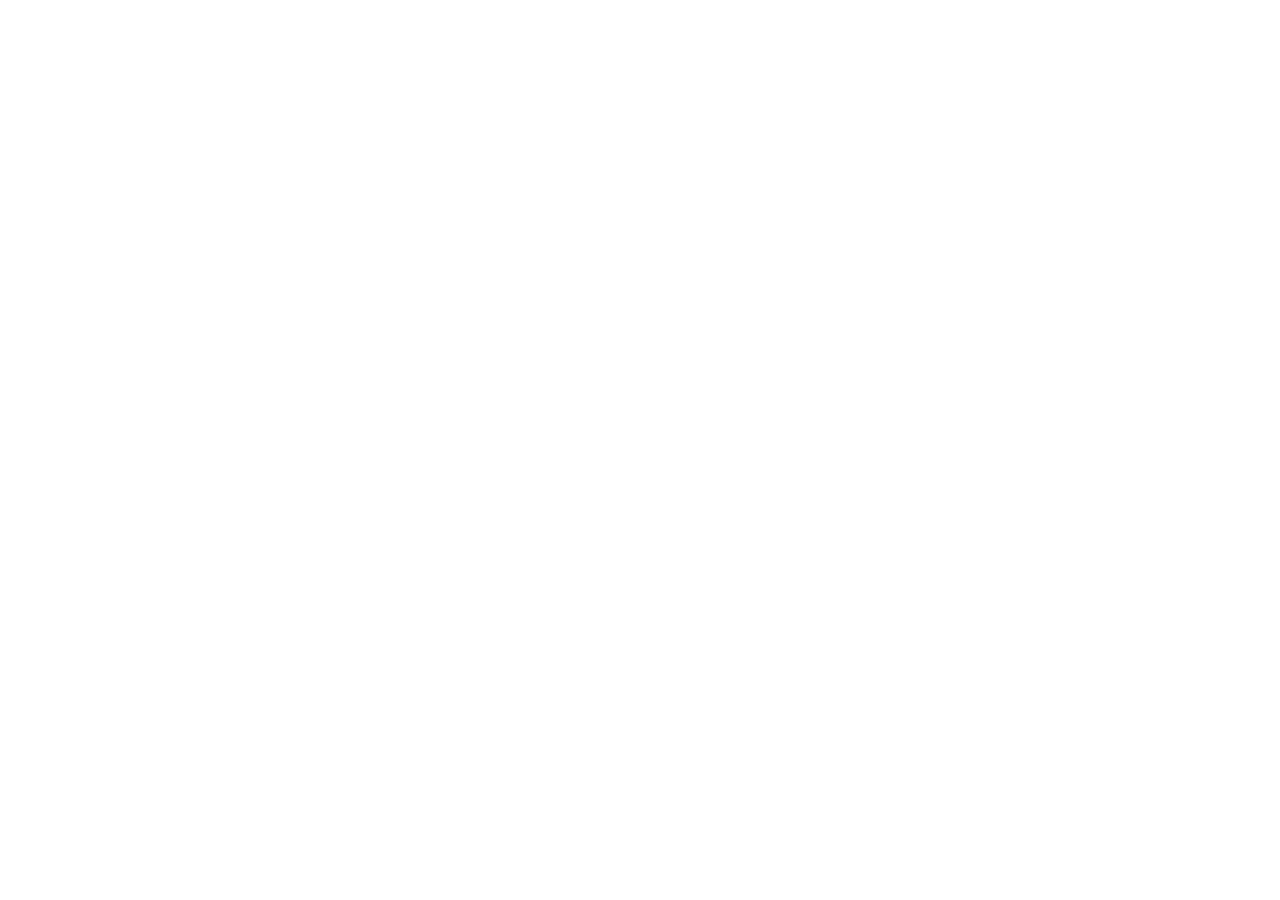
==== index.html @ 3c84a9b8 "Create index.html" ====
<!DOCTYPE html>
<html lang="fr">
<head>
<meta charset="UTF-8">
<meta name="viewport" content="width=device-width, initial-scale=1.0">
<title>Cyber — Duval Kerian</title>
<link href="https://fonts.googleapis.com/css2?family=Futuristic:wght@300;400;500;600&display=swap" rel="stylesheet">
<style>
  
</style>
</head>

  <body>
    
  </body>
</html>
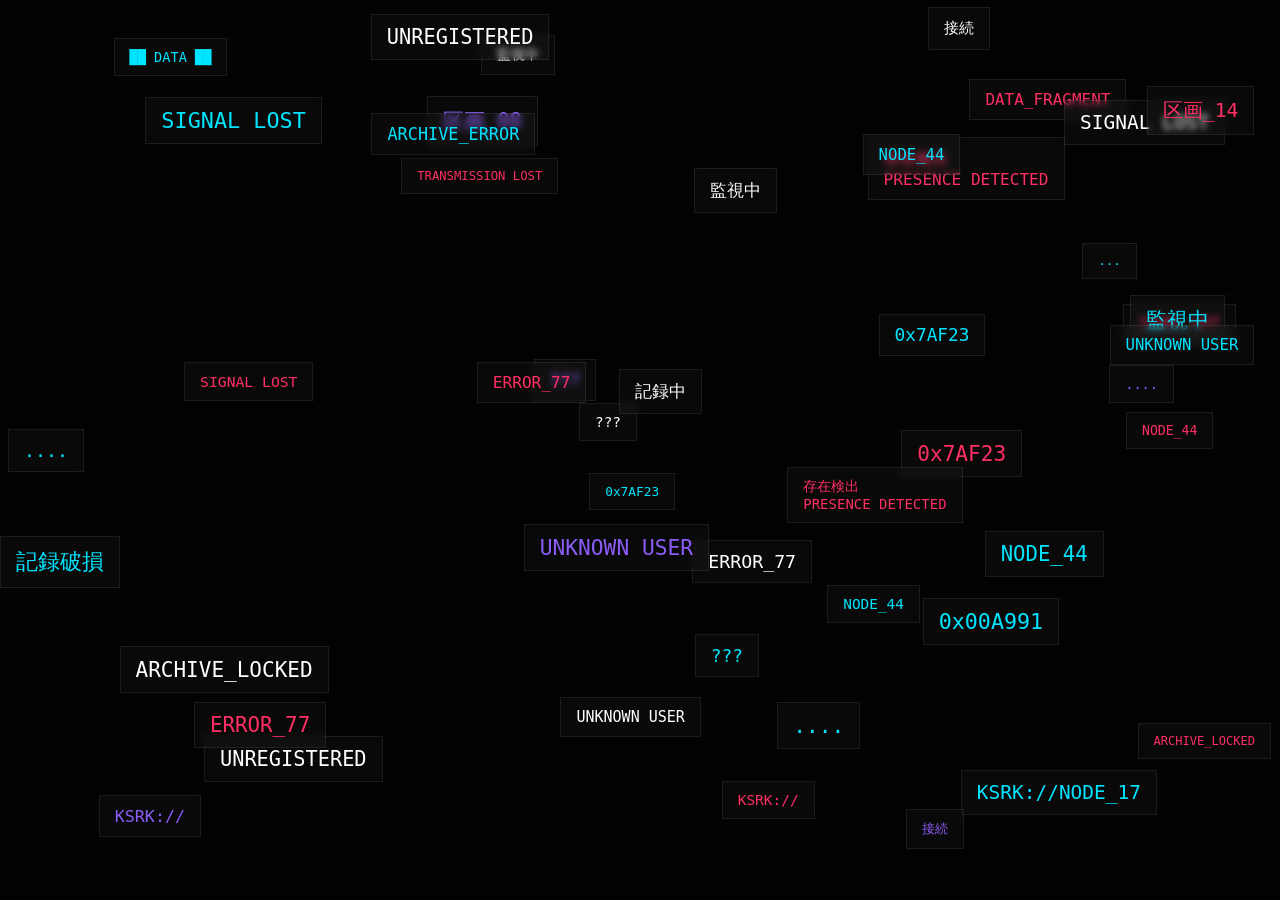
==== commit b1db0009: "Update index.html" ====
--- a/index.html
+++ b/index.html
@@ -3,14 +3,279 @@
 <head>
 <meta charset="UTF-8">
 <meta name="viewport" content="width=device-width, initial-scale=1.0">
-<title>Cyber — Duval Kerian</title>
-<link href="https://fonts.googleapis.com/css2?family=Futuristic:wght@300;400;500;600&display=swap" rel="stylesheet">
+<title>KASURAKU-SHI</title>
+
 <style>
-  
+
+*{
+    margin:0;
+    padding:0;
+    box-sizing:border-box;
+}
+
+body{
+    background:#000;
+    overflow:hidden;
+    height:100vh;
+    font-family:Consolas, monospace;
+    color:white;
+}
+
+/* Bruit numérique */
+
+body::before{
+    content:"";
+    position:fixed;
+    inset:0;
+    background-image:
+    repeating-linear-gradient(
+        0deg,
+        rgba(255,255,255,0.015),
+        rgba(255,255,255,0.015) 1px,
+        transparent 1px,
+        transparent 2px
+    );
+    pointer-events:none;
+}
+
+/* Popups */
+
+.popup{
+    position:absolute;
+    background:rgba(255,255,255,0.03);
+    border:1px solid rgba(255,255,255,0.08);
+    backdrop-filter:blur(3px);
+    padding:10px 15px;
+    color:#00e5ff;
+    font-size:14px;
+    white-space:pre-line;
+    animation:glitch .08s infinite alternate;
+}
+
+@keyframes glitch{
+
+    0%{
+        transform:translate(0px);
+    }
+
+    100%{
+        transform:translate(1px,-1px);
+    }
+
+}
+
+/* Intro finale */
+
+#mainIntro{
+    position:absolute;
+    inset:0;
+    display:flex;
+    justify-content:center;
+    align-items:center;
+    flex-direction:column;
+    opacity:0;
+    transition:2s;
+}
+
+#cityName{
+    font-size:clamp(40px,8vw,110px);
+    letter-spacing:12px;
+}
+
+#sub{
+    margin-top:10px;
+    opacity:.5;
+    letter-spacing:4px;
+}
+
+#presence{
+    position:absolute;
+    right:8%;
+    top:65%;
+    color:#00e5ff;
+    opacity:0;
+    transition:1.5s;
+}
+
+#cursor{
+    margin-top:40px;
+    font-size:30px;
+    animation:blink .8s infinite;
+    opacity:0;
+}
+
+@keyframes blink{
+    50%{
+        opacity:0;
+    }
+}
+
+.entered{
+    color:#00e5ff;
+}
+
 </style>
 </head>
-
-  <body>
-    
-  </body>
+<body>
+
+<div id="popupContainer"></div>
+
+<div id="mainIntro">
+
+    <h1 id="cityName">
+        KASURAKU-SHI
+    </h1>
+
+    <div id="sub">
+        都市ネットワーク
+        <br>
+        CITY NETWORK
+    </div>
+
+    <div id="cursor">
+        >
+    </div>
+
+</div>
+
+<div id="presence">
+    PRESENCE DETECTED
+</div>
+
+<script>
+
+const messages = [
+
+"存在検出\nPRESENCE DETECTED",
+"接続",
+"記録中",
+"認証失敗",
+"区画_08",
+"DATA_FRAGMENT",
+"KSRK://NODE_17",
+"KSRK://NODE_91",
+"UNKNOWN USER",
+"SIGNAL LOST",
+"監視中",
+"ARCHIVE_ERROR",
+"0x7AF23",
+"0x00A991",
+"██ DATA ██",
+"TRANSMISSION LOST",
+"ERROR_77",
+"NODE_44",
+"RECORDING",
+"接続不可",
+"UNREGISTERED",
+"???",
+"記録破損",
+"区画_14",
+"KSRK://",
+"████████████",
+"...",
+"....",
+"警告",
+"ARCHIVE_LOCKED"
+
+];
+
+const container = document.getElementById("popupContainer");
+
+function createPopup(){
+
+    const popup = document.createElement("div");
+
+    popup.className = "popup";
+
+    popup.innerText =
+        messages[
+            Math.floor(
+                Math.random()*messages.length
+            )
+        ];
+
+    popup.style.left =
+        Math.random()*90 + "%";
+
+    popup.style.top =
+        Math.random()*90 + "%";
+
+    popup.style.color =
+        [
+            "#00e5ff",
+            "#ff2e63",
+            "#8b5cf6",
+            "#ffffff"
+        ][Math.floor(Math.random()*4)];
+
+    popup.style.fontSize =
+        (12 + Math.random()*10) + "px";
+
+    container.appendChild(popup);
+
+    setTimeout(()=>{
+        popup.remove();
+    },500 + Math.random()*800);
+
+}
+
+let burst = setInterval(()=>{
+
+    for(let i=0;i<8;i++){
+        createPopup();
+    }
+
+},150);
+
+setTimeout(()=>{
+
+    clearInterval(burst);
+
+    container.innerHTML = "";
+
+},6000);
+
+/* apparition ville */
+
+setTimeout(()=>{
+
+    document
+    .getElementById("mainIntro")
+    .style.opacity = "1";
+
+},9000);
+
+setTimeout(()=>{
+
+    document
+    .getElementById("presence")
+    .style.opacity = "1";
+
+},11000);
+
+setTimeout(()=>{
+
+    document
+    .getElementById("cursor")
+    .style.opacity = "1";
+
+},13000);
+
+/* interaction */
+
+document.addEventListener("keydown", enter);
+document.addEventListener("click", enter);
+
+function enter(){
+
+    document.body.classList.add("entered");
+
+    document.getElementById("cursor").innerText =
+        "LINK ESTABLISHED";
+
+}
+
+</script>
+
+</body>
 </html>
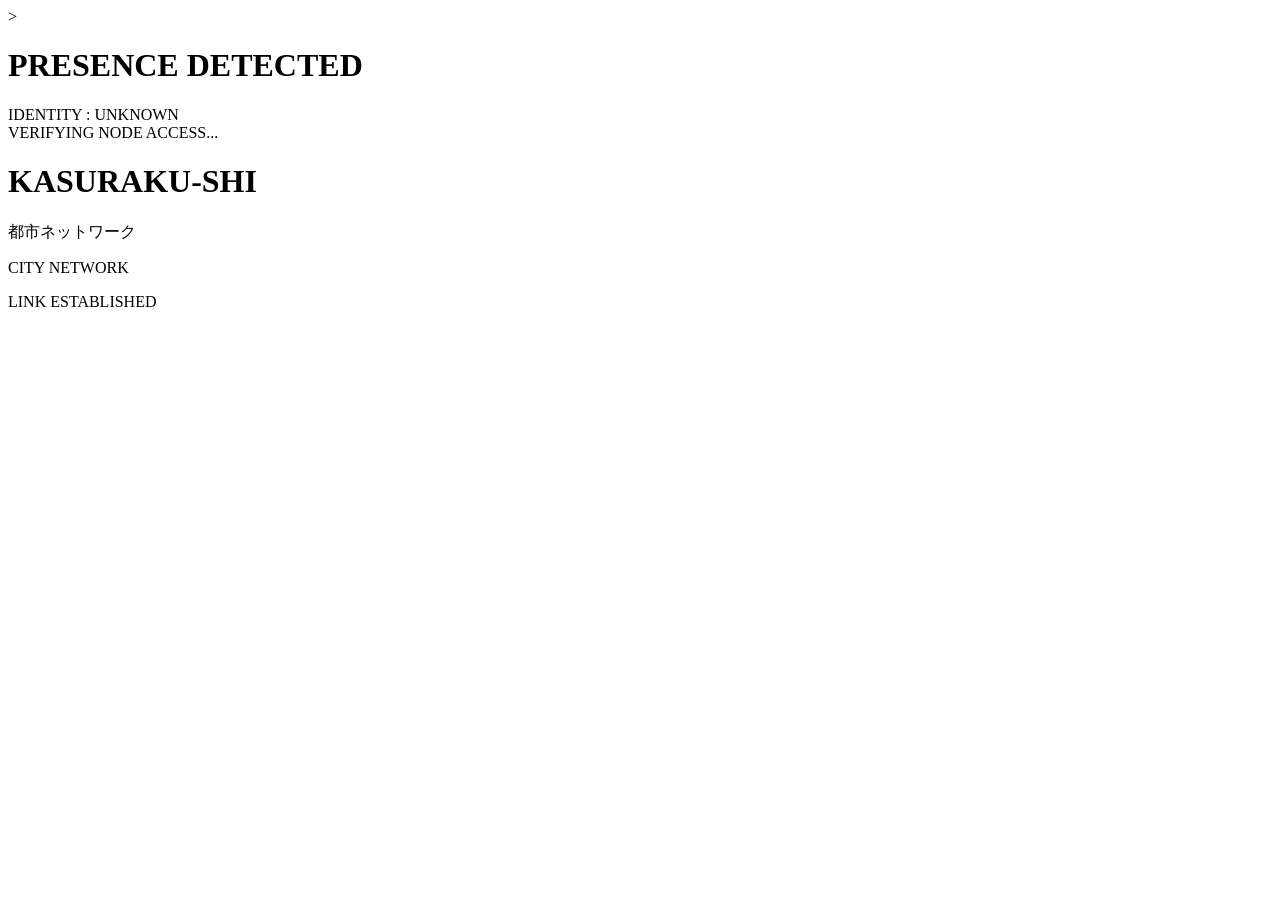
==== commit e28946a6: "Update index.html" ====
--- a/index.html
+++ b/index.html
@@ -1,281 +1,91 @@
 <!DOCTYPE html>
 <html lang="fr">
+
 <head>
-<meta charset="UTF-8">
-<meta name="viewport" content="width=device-width, initial-scale=1.0">
-<title>KASURAKU-SHI</title>
 
-<style>
+    <meta charset="UTF-8">
 
-*{
-    margin:0;
-    padding:0;
-    box-sizing:border-box;
-}
+    <title>KASURAKU-SHI</title>
 
-body{
-    background:#000;
-    overflow:hidden;
-    height:100vh;
-    font-family:Consolas, monospace;
-    color:white;
-}
+    <link rel="stylesheet" href="assets/css/style.css">
+    <link rel="stylesheet" href="assets/css/intro.css">
+    <link rel="stylesheet" href="assets/css/animations.css">
 
-/* Bruit numérique */
+</head>
 
-body::before{
-    content:"";
-    position:fixed;
-    inset:0;
-    background-image:
-    repeating-linear-gradient(
-        0deg,
-        rgba(255,255,255,0.015),
-        rgba(255,255,255,0.015) 1px,
-        transparent 1px,
-        transparent 2px
-    );
-    pointer-events:none;
-}
-
-/* Popups */
-
-.popup{
-    position:absolute;
-    background:rgba(255,255,255,0.03);
-    border:1px solid rgba(255,255,255,0.08);
-    backdrop-filter:blur(3px);
-    padding:10px 15px;
-    color:#00e5ff;
-    font-size:14px;
-    white-space:pre-line;
-    animation:glitch .08s infinite alternate;
-}
-
-@keyframes glitch{
-
-    0%{
-        transform:translate(0px);
-    }
-
-    100%{
-        transform:translate(1px,-1px);
-    }
-
-}
-
-/* Intro finale */
-
-#mainIntro{
-    position:absolute;
-    inset:0;
-    display:flex;
-    justify-content:center;
-    align-items:center;
-    flex-direction:column;
-    opacity:0;
-    transition:2s;
-}
-
-#cityName{
-    font-size:clamp(40px,8vw,110px);
-    letter-spacing:12px;
-}
-
-#sub{
-    margin-top:10px;
-    opacity:.5;
-    letter-spacing:4px;
-}
-
-#presence{
-    position:absolute;
-    right:8%;
-    top:65%;
-    color:#00e5ff;
-    opacity:0;
-    transition:1.5s;
-}
-
-#cursor{
-    margin-top:40px;
-    font-size:30px;
-    animation:blink .8s infinite;
-    opacity:0;
-}
-
-@keyframes blink{
-    50%{
-        opacity:0;
-    }
-}
-
-.entered{
-    color:#00e5ff;
-}
-
-</style>
-</head>
 <body>
 
-<div id="popupContainer"></div>
+    <main id="intro">
 
-<div id="mainIntro">
+        <div id="boot-screen">
 
-    <h1 id="cityName">
-        KASURAKU-SHI
-    </h1>
+            <div id="boot-trigger">
+                >
+            </div>
 
-    <div id="sub">
-        都市ネットワーク
-        <br>
-        CITY NETWORK
-    </div>
+        </div>
 
-    <div id="cursor">
-        >
-    </div>
+        <div id="presence-screen" class="hidden">
 
-</div>
+            <h1>
+                PRESENCE DETECTED
+            </h1>
 
-<div id="presence">
-    PRESENCE DETECTED
-</div>
+        </div>
 
-<script>
+        <div id="loading-screen" class="hidden">
 
-const messages = [
+            <div id="identity">
 
-"存在検出\nPRESENCE DETECTED",
-"接続",
-"記録中",
-"認証失敗",
-"区画_08",
-"DATA_FRAGMENT",
-"KSRK://NODE_17",
-"KSRK://NODE_91",
-"UNKNOWN USER",
-"SIGNAL LOST",
-"監視中",
-"ARCHIVE_ERROR",
-"0x7AF23",
-"0x00A991",
-"██ DATA ██",
-"TRANSMISSION LOST",
-"ERROR_77",
-"NODE_44",
-"RECORDING",
-"接続不可",
-"UNREGISTERED",
-"???",
-"記録破損",
-"区画_14",
-"KSRK://",
-"████████████",
-"...",
-"....",
-"警告",
-"ARCHIVE_LOCKED"
+                IDENTITY : UNKNOWN
 
-];
+            </div>
 
-const container = document.getElementById("popupContainer");
+            <div id="loading-text">
 
-function createPopup(){
+                VERIFYING NODE ACCESS...
 
-    const popup = document.createElement("div");
+            </div>
 
-    popup.className = "popup";
+            <div id="loading-bar">
 
-    popup.innerText =
-        messages[
-            Math.floor(
-                Math.random()*messages.length
-            )
-        ];
+                <div id="loading-progress"></div>
 
-    popup.style.left =
-        Math.random()*90 + "%";
+            </div>
 
-    popup.style.top =
-        Math.random()*90 + "%";
+        </div>
 
-    popup.style.color =
-        [
-            "#00e5ff",
-            "#ff2e63",
-            "#8b5cf6",
-            "#ffffff"
-        ][Math.floor(Math.random()*4)];
+        <div id="popup-container"></div>
 
-    popup.style.fontSize =
-        (12 + Math.random()*10) + "px";
+        <div id="city-screen" class="hidden">
 
-    container.appendChild(popup);
+            <h1 id="city-title">
+                KASURAKU-SHI
+            </h1>
 
-    setTimeout(()=>{
-        popup.remove();
-    },500 + Math.random()*800);
+            <p>
+                都市ネットワーク
+            </p>
 
-}
+            <p>
+                CITY NETWORK
+            </p>
 
-let burst = setInterval(()=>{
+            <div id="link-status">
 
-    for(let i=0;i<8;i++){
-        createPopup();
-    }
+                LINK ESTABLISHED
 
-},150);
+            </div>
 
-setTimeout(()=>{
+        </div>
 
-    clearInterval(burst);
+    </main>
 
-    container.innerHTML = "";
-
-},6000);
-
-/* apparition ville */
-
-setTimeout(()=>{
-
-    document
-    .getElementById("mainIntro")
-    .style.opacity = "1";
-
-},9000);
-
-setTimeout(()=>{
-
-    document
-    .getElementById("presence")
-    .style.opacity = "1";
-
-},11000);
-
-setTimeout(()=>{
-
-    document
-    .getElementById("cursor")
-    .style.opacity = "1";
-
-},13000);
-
-/* interaction */
-
-document.addEventListener("keydown", enter);
-document.addEventListener("click", enter);
-
-function enter(){
-
-    document.body.classList.add("entered");
-
-    document.getElementById("cursor").innerText =
-        "LINK ESTABLISHED";
-
-}
-
-</script>
+    <script src="assets/js/data.js"></script>
+    <script src="assets/js/popupSystem.js"></script>
+    <script src="assets/js/intro.js"></script>
+    <script src="assets/js/main.js"></script>
 
 </body>
+
 </html>
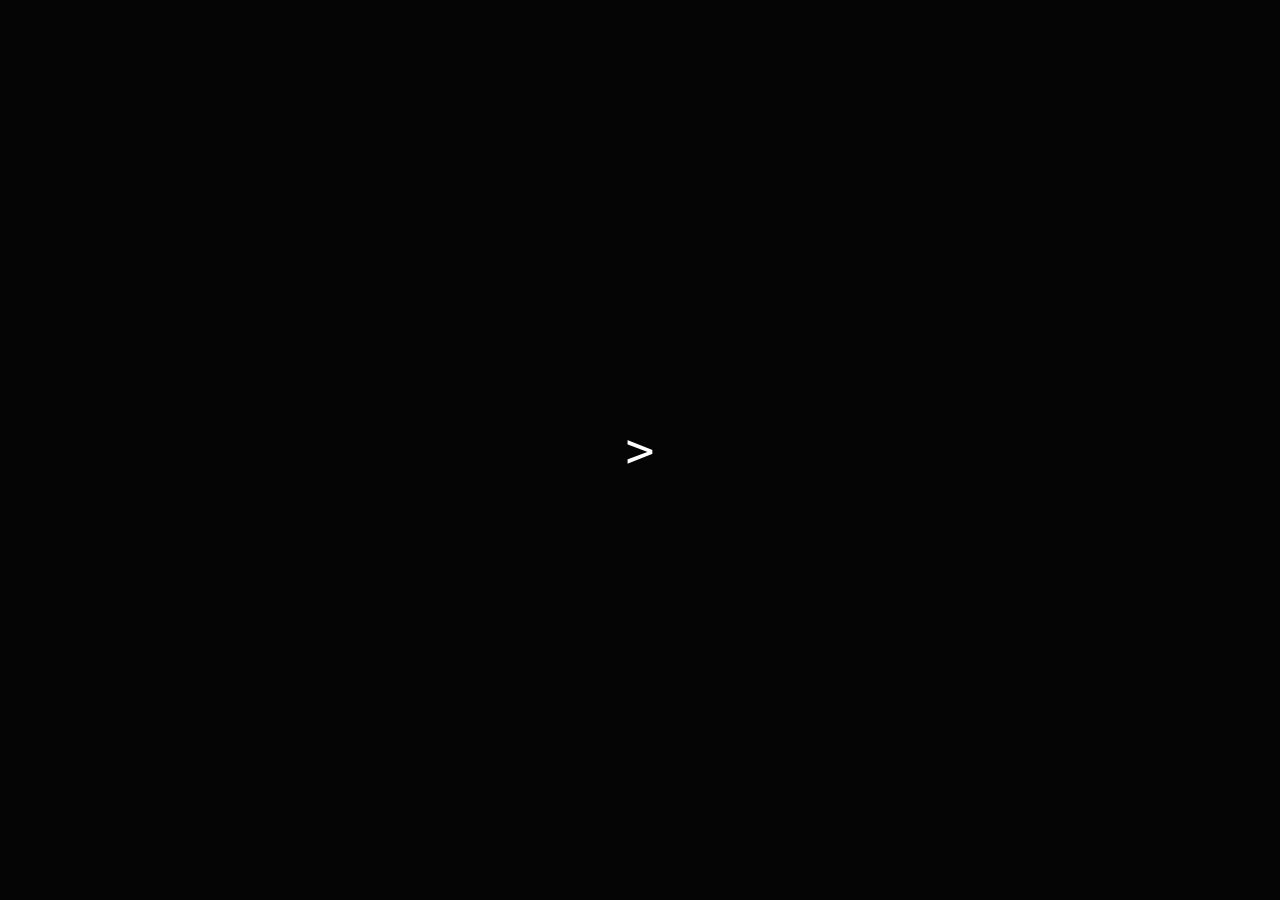
==== commit cc1ad415: "Fix HTML formatting in index.html" ====
--- a/index.html
+++ b/index.html
@@ -60,7 +60,9 @@
         <div id="city-screen" class="hidden">
 
             <h1 id="city-title">
+                <a href="Place-principale.html">
                 KASURAKU-SHI
+                </a>
             </h1>
 
             <p>
--- a/assets/css/style.css
+++ b/assets/css/style.css
@@ -0,0 +1,21 @@
+*{
+    margin:0;
+    padding:0;
+    box-sizing:border-box;
+}
+
+body{
+    background:#050505;
+    overflow:hidden;
+    font-family:Consolas, monospace;
+    color:white;
+}
+
+.hidden{
+    display:none !important;
+}
+
+#intro{
+    width:100vw;
+    height:100vh;
+}
--- a/assets/css/intro.css
+++ b/assets/css/intro.css
@@ -0,0 +1,76 @@
+#boot-screen,
+#presence-screen,
+#loading-screen,
+#city-screen{
+
+    position:absolute;
+    inset:0;
+
+    display:flex;
+    justify-content:center;
+    align-items:center;
+    flex-direction:column;
+}
+
+#boot-trigger{
+
+    font-size:3rem;
+    cursor:pointer;
+
+    animation:blink 1s infinite;
+}
+
+#presence-screen h1{
+
+    font-size:8vw;
+    letter-spacing:10px;
+
+    color:white;
+}
+
+#identity{
+
+    margin-bottom:20px;
+
+    color:#00E5FF;
+}
+
+#loading-text{
+
+    margin-bottom:15px;
+}
+
+#loading-bar{
+
+    width:500px;
+    max-width:80vw;
+
+    height:12px;
+
+    border:1px solid #00E5FF;
+}
+
+#loading-progress{
+
+    width:0%;
+
+    height:100%;
+
+    background:#00E5FF;
+}
+
+#city-title{
+
+    font-size:9vw;
+
+    letter-spacing:14px;
+
+    margin-bottom:20px;
+}
+
+#link-status{
+
+    margin-top:40px;
+
+    color:#00E5FF;
+}
--- a/assets/css/animations.css
+++ b/assets/css/animations.css
@@ -0,0 +1,19 @@
+@keyframes blink{
+
+    50%{
+        opacity:0;
+    }
+
+}
+
+@keyframes popupGlitch{
+
+    from{
+        transform:translate(0);
+    }
+
+    to{
+        transform:translate(1px,-1px);
+    }
+
+}
